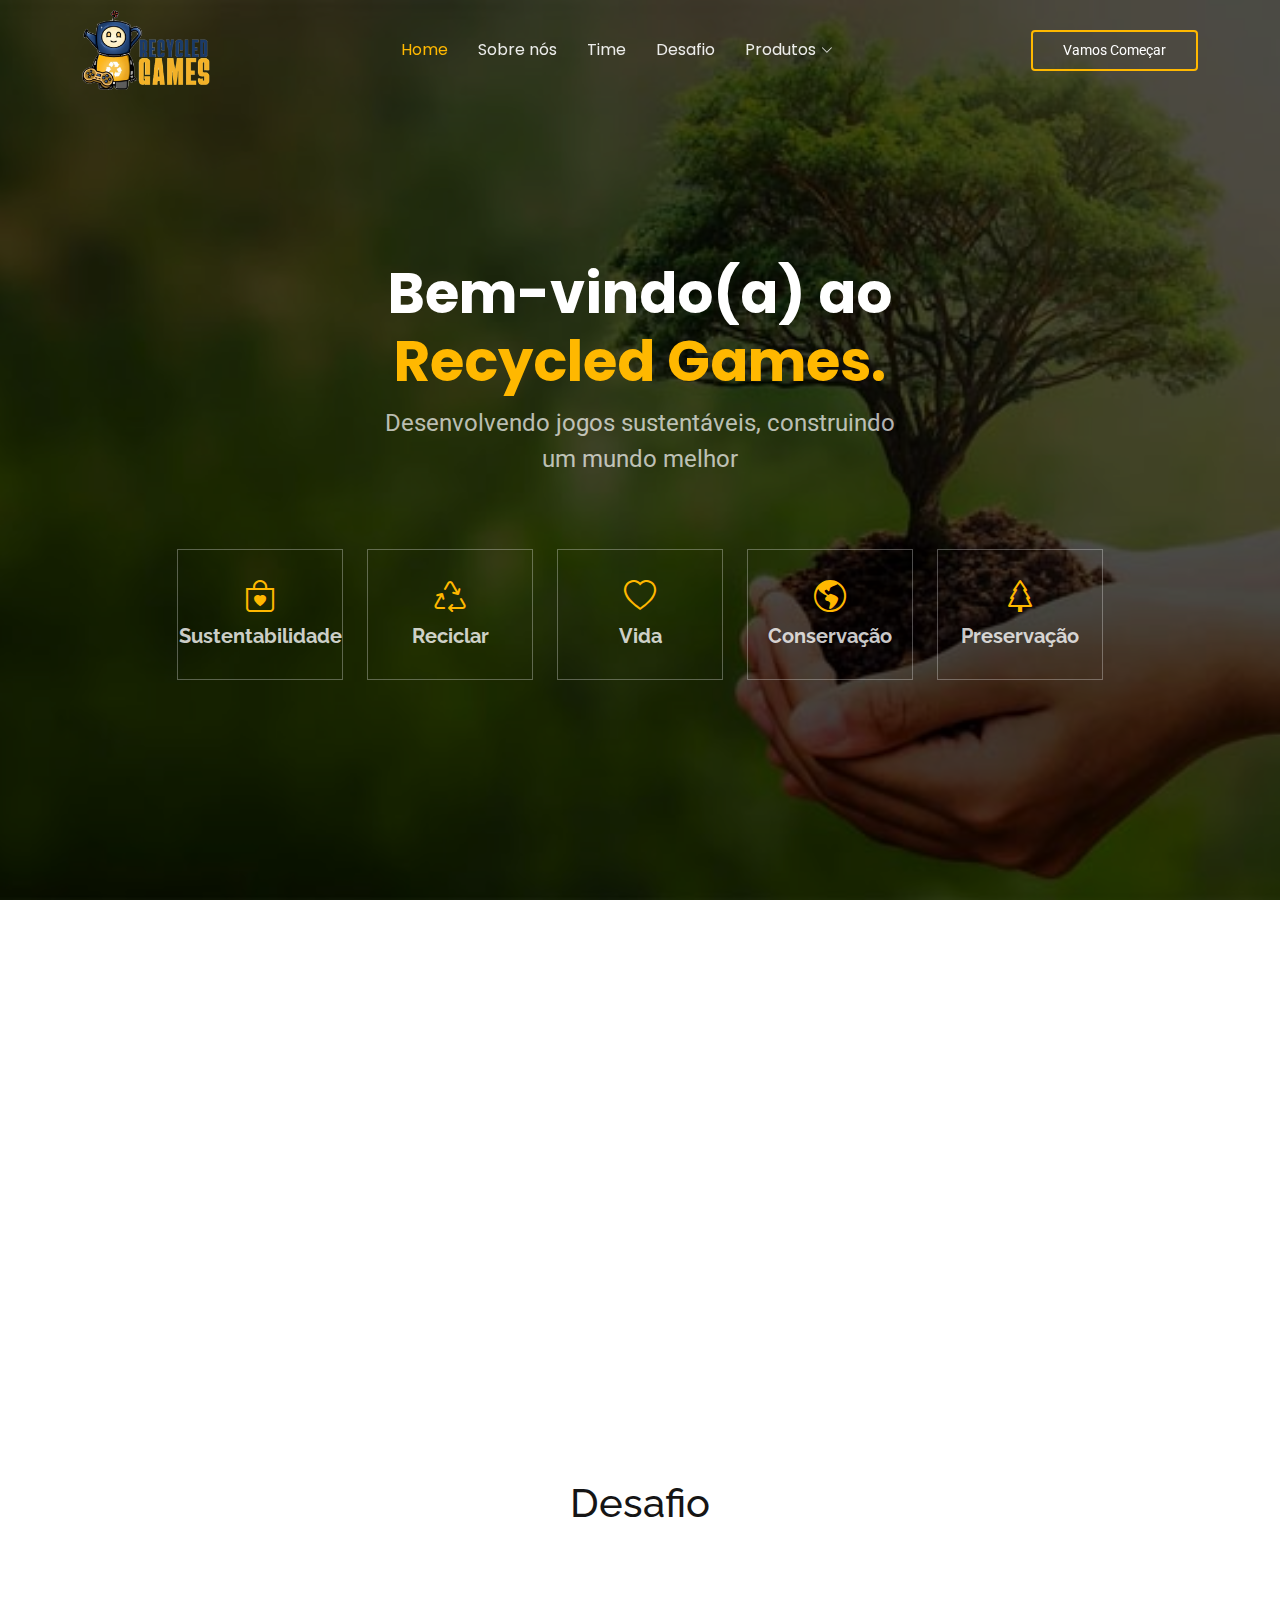
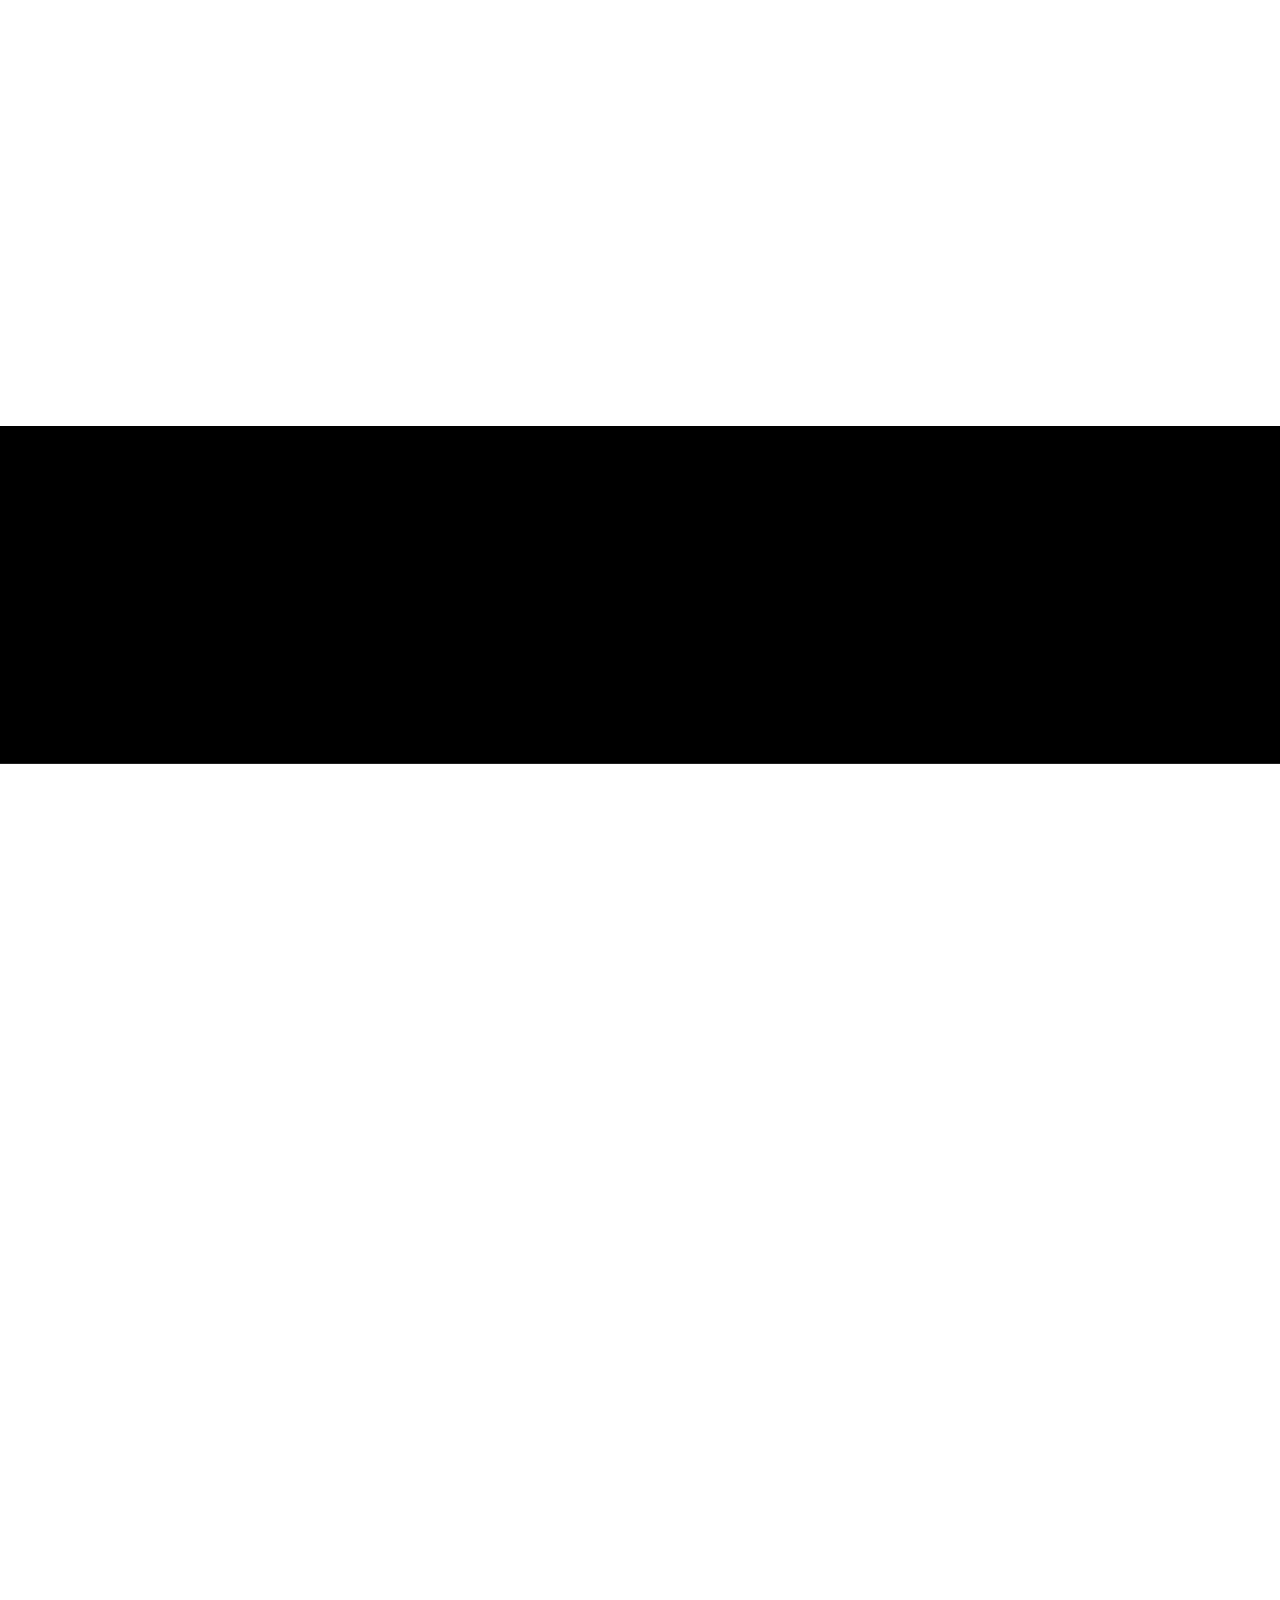
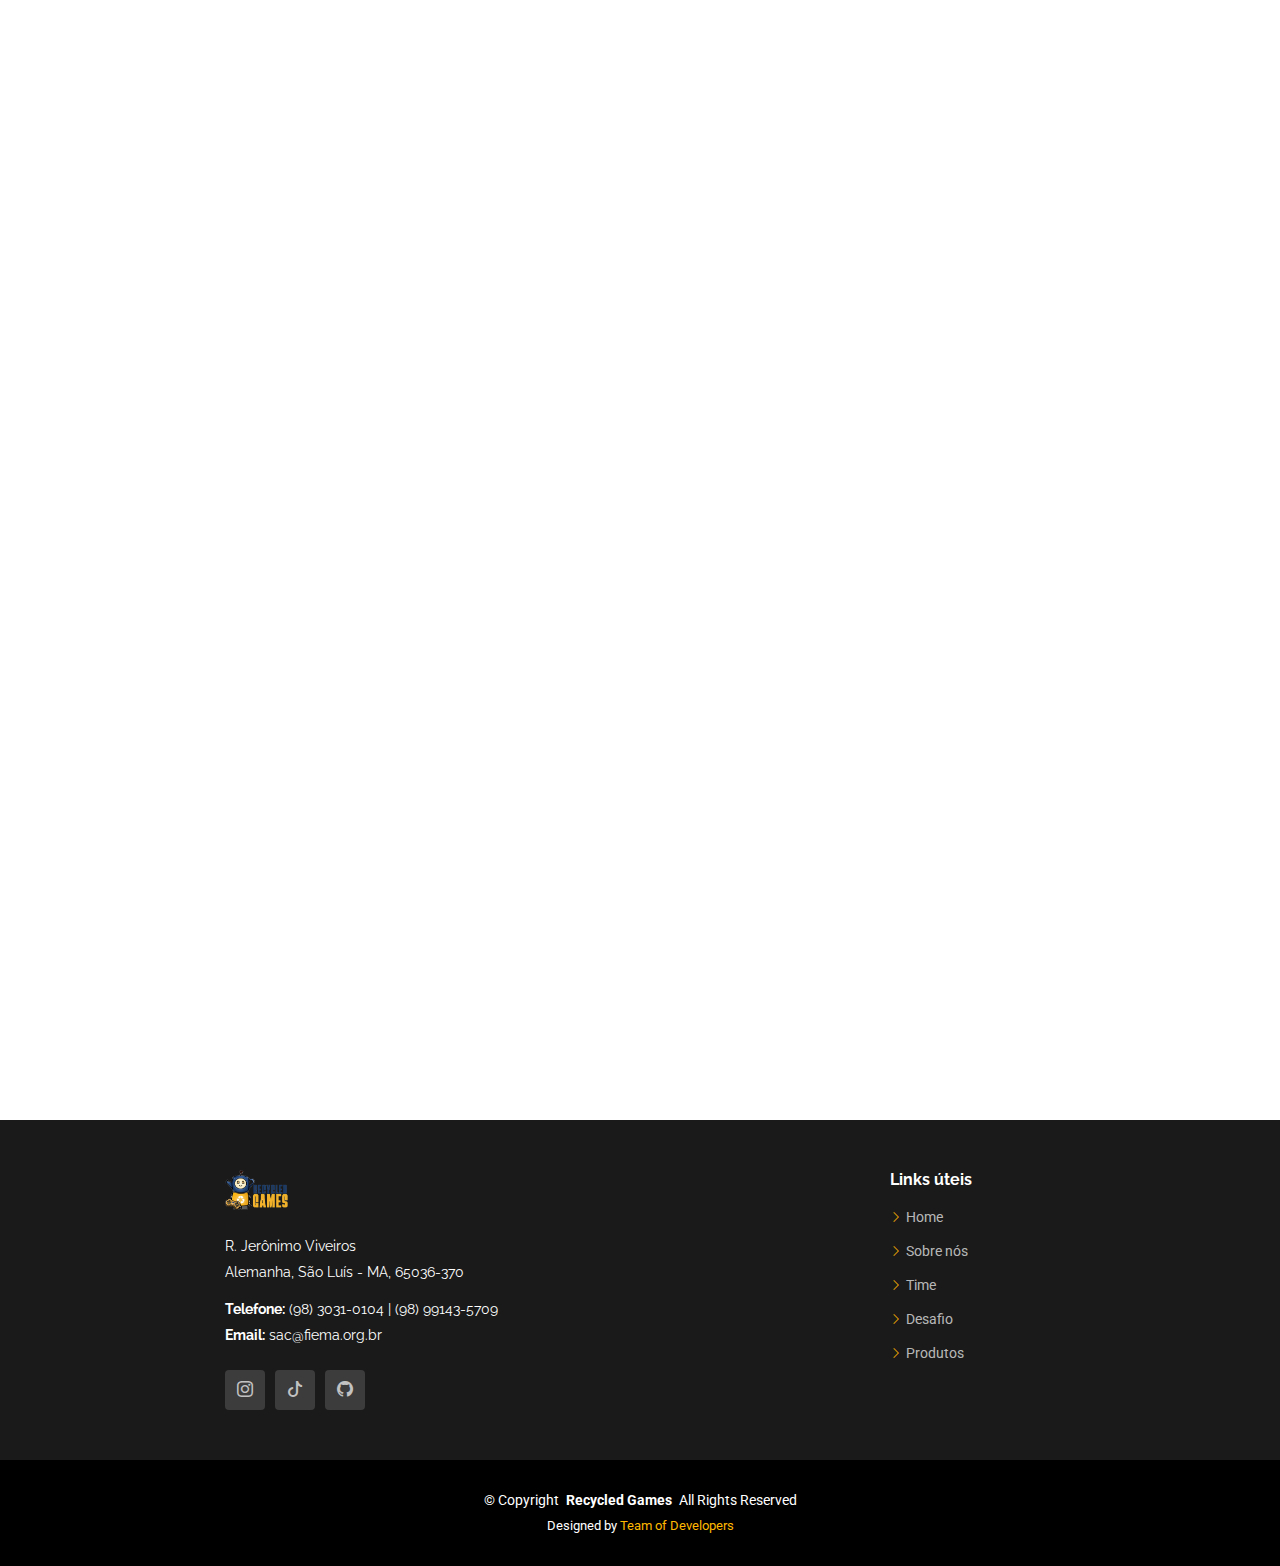
==== index.html @ 02ffb1a5 "Add files via upload" ====
<!DOCTYPE html>
<html lang="pt-br">

<head>
  <meta charset="utf-8">
  <meta content="width=device-width, initial-scale=1.0" name="viewport">
  <title>Recycled Games</title>
  <link rel="shortcut icon" href="assets/img/logocafe.png" type="image/x-icon">
  <meta content="" name="description">
  <meta content="" name="keywords">

  <!-- Fonts -->
  <link href="https://fonts.googleapis.com" rel="preconnect">
  <link href="https://fonts.gstatic.com" rel="preconnect" crossorigin>
  <link href="https://fonts.googleapis.com/css2?family=Roboto:ital,wght@0,100;0,300;0,400;0,500;0,700;0,900;1,100;1,300;1,400;1,500;1,700;1,900&family=Poppins:ital,wght@0,100;0,200;0,300;0,400;0,500;0,600;0,700;0,800;0,900;1,100;1,200;1,300;1,400;1,500;1,600;1,700;1,800;1,900&family=Raleway:ital,wght@0,100;0,200;0,300;0,400;0,500;0,600;0,700;0,800;0,900;1,100;1,200;1,300;1,400;1,500;1,600;1,700;1,800;1,900&display=swap" rel="stylesheet">

  <!-- Vendor CSS Files -->
  <link href="assets/vendor/bootstrap/css/bootstrap.min.css" rel="stylesheet">
  <link href="assets/vendor/bootstrap-icons/bootstrap-icons.css" rel="stylesheet">
  <link href="assets/vendor/aos/aos.css" rel="stylesheet">
  <link href="assets/vendor/swiper/swiper-bundle.min.css" rel="stylesheet">
  <link href="assets/vendor/glightbox/css/glightbox.min.css" rel="stylesheet">

  <!-- Main CSS File -->
  <link href="assets/css/main.css" rel="stylesheet">

  <!-- =======================================================
  * Template Name: Gp
  * Template URL: https://bootstrapmade.com/gp-free-multipurpose-html-bootstrap-template/
  * Updated: Jun 14 2024 with Bootstrap v5.3.3
  * Author: BootstrapMade.com
  * License: https://bootstrapmade.com/license/
  ======================================================== -->
</head>

<body class="index-page">

  <header id="header" class="header d-flex align-items-center fixed-top">
    <div class="container-fluid container-xl position-relative d-flex align-items-center justify-content-between">

      <a href="index.html" class="logo d-flex align-items-center me-auto me-lg-0">
        <!-- Uncomment the line below if you also wish to use an image logo -->
        <!-- <img src="assets/img/logo.png" alt=""> -->
        <img src="/assets/img//LOGO.png" alt="Logo do projeto">
      </a>

      <nav id="navmenu" class="navmenu">
        <ul>
          <li><a href="#hero" class="active">Home<br></a></li>
          <li><a href="#about">Sobre nós</a></li>
          <li><a href="#team">Time</a></li>
          <li><a href="#features">Desafio</a></li>
          <li class="dropdown"><a href="#portfolio"><span>Produtos</span> <i class="bi bi-chevron-down toggle-dropdown"></i></a>
            <ul>
              <li><a href="#portfolio">Crianças</a></li>
              <li><a href="#portfolio">Adolescentes</a></li>
              <li><a href="#portfolio">Adultos</a></li>
            </ul>
          </li>
        </ul>
        <i class="mobile-nav-toggle d-xl-none bi bi-list"></i>
      </nav>

      <a class="btn-getstarted" href="index.html#about">Vamos Começar</a>

    </div>
  </header>

  <main class="main">

    <!-- Hero Section -->
    <section id="hero" class="hero section">

      <img src="assets/img/sustentabilidade.jpg" alt="" data-aos="fade-in">

      <div class="container">

        <div class="row justify-content-center text-center" data-aos="fade-up" data-aos-delay="100">
          <div class="col-xl-6 col-lg-8">
            <h2>Bem-vindo(a) ao <span>Recycled Games.</span></h2>
            <p>Desenvolvendo jogos sustentáveis, construindo um mundo melhor</p>
          </div>
        </div>

        <div class="row gy-4 mt-5 justify-content-center" data-aos="fade-up" data-aos-delay="200">
          <div class="col-xl-2 col-md-4" data-aos="fade-up" data-aos-delay="300">
            <div class="icon-box">
              <i class="bi bi-bag-heart"></i>
              <h3><a href="">Sustentabilidade</a></h3>
            </div>
          </div>
          <div class="col-xl-2 col-md-4" data-aos="fade-up" data-aos-delay="400">
            <div class="icon-box">
              <i class="bi bi-recycle"></i>
              <h3><a href="">Reciclar</a></h3>
            </div>
          </div>
          <div class="col-xl-2 col-md-4" data-aos="fade-up" data-aos-delay="500">
            <div class="icon-box">
              <i class="bi bi-heart"></i>
              <h3><a href="">Vida</a></h3>
            </div>
          </div>
          <div class="col-xl-2 col-md-4" data-aos="fade-up" data-aos-delay="600">
            <div class="icon-box">
              <i class="bi bi-globe-americas"></i>
              <h3><a href="">Conservação</a></h3>
            </div>
          </div>
          <div class="col-xl-2 col-md-4" data-aos="fade-up" data-aos-delay="700">
            <div class="icon-box">
              <i class="bi bi-tree"></i>
              <h3><a href="">Preservação</a></h3>
            </div>
          </div>
        </div>

      </div>

    </section><!-- /Hero Section -->

    <!-- About Section -->
    <section id="about" class="about section">

      <div class="container" data-aos="fade-up" data-aos-delay="100">

        <div class="row gy-4">
          <div class="col-lg-6 order-1 order-lg-2 ">
            <img src="assets/img/turma.png" class="img-fluid borda-image" alt="">
          </div>
          <div class="col-lg-6 order-2 order-lg-1 content">
            <div class="title-text"><h3 class="title-text">Quem nós somos?</h3></div>
            <p class="p-justify">
              Somos estudantes do 3ºB, comprometidos com um projeto inovador e sustentável, o "Projeto Financeiro".
              Criamos jogos recicláveis com materiais descartados, unindo criatividade, educação ambiental e empreendedorismo.
              Cada um contribuiu para transformar esses materiais em produtos lúdicos e educativos para o seu entretenimento.
            </p>
            <div><h3 class="title-text2">Nossos Objetivos</h3></div>
            <ul>
              <li><i class="bi bi-check2-all"></i> <span>Promover sustentabilidade com jogos recicláveis.</span></li>
              <li><i class="bi bi-check2-all"></i> <span>Unir diversão e responsabilidade ambiental.</span></li>
              <li><i class="bi bi-check2-all"></i> <span>Incentivar a reciclagem e tornar o futuro sustentável.</span></li>
            </ul>
          </div>
        </div>

      </div>

    </section><!-- /About Section -->
    
    <!-- Features Section -->
    <section id="features" class="features section row">
      <div class="container desafio col-md-12">
        <div class="mb-3">
          <h1>Desafio</h1>
        </div>
        <div class="col-mb-12 desafio-container">
          <iframe src="https://scratch.mit.edu/projects/1036377547/embed" allowtransparency="true" width="485" height="408" frameborder="0" scrolling="no" allowfullscreen></iframe>
        </div>
      </div>
    </section><!-- /Features Section -->
    <!-- Call To Action Section -->
    <section id="call-to-action" class="call-to-action section">
      <img src="assets/img/Imagem de fundo.png" alt=""> 
      <div class="container">
        <div class="row justify-content-center" data-aos="zoom-in" data-aos-delay="100">
          <div class="col-xl-10">
            <div class="text-center">
              <h3 style="color: #ffb800;">Guia de Reciclagem</h3>
              <p>Este guia oferece dicas práticas para iniciar e aprimorar a reciclagem,<br> promovendo um impacto positivo no meio ambiente e nas futuras gerações.
              </p>
              <a class="cta-btn" target="_blank" href="https://cempre.org.br/guia-de-reciclagem/#:~:text=O%20Guia%20da%20Reciclagem%20do,casas%20e%20ambientes%20de%20trabalho.">Ir para o Guia</a>
            </div>
          </div>
        </div>
      </div>

    </section><!-- /Call To Action Section -->

    <!-- Portfolio Section -->
    <section id="portfolio" class="portfolio section">

      <!-- Section Title -->
      <div class="container section-title" data-aos="fade-up">
        <h2>Seção dos Produtos</h2>
        <p>Jogos Recicláveis</p>
      </div><!-- End Section Title -->

      <div class="container">

        <div class="isotope-layout" data-default-filter="*" data-layout="masonry" data-sort="original-order">

          <ul class="portfolio-filters isotope-filters" data-aos="fade-up" data-aos-delay="100">
            <li data-filter="*" class="filter-active">Geral</li>
            <li data-filter=".filter-app">Criança</li>
            <li data-filter=".filter-product">Adolescente</li>
            <li data-filter=".filter-branding">Adulto</li>
          </ul><!-- End Portfolio Filters -->

          <div class="row gy-4 isotope-container" data-aos="fade-up" data-aos-delay="200">

            <div class="col-lg-4 col-md-6 portfolio-item isotope-item filter-app">
              <img src="assets/img/masonry-portfolio/masonry-portfolio-1.jpg" class="img-fluid" alt="">
              <div class="portfolio-info">
                <h4>App 1</h4>
                <p>Lorem ipsum, dolor sit</p>
                <a href="assets/img/masonry-portfolio/masonry-portfolio-1.jpg" title="App 1" data-gallery="portfolio-gallery-app" class="glightbox preview-link"><i class="bi bi-zoom-in"></i></a>
                <a href="portfolio-details.html" title="More Details" class="details-link"><i class="bi bi-link-45deg"></i></a>
              </div>
            </div><!-- End Portfolio Item -->

            <div class="col-lg-4 col-md-6 portfolio-item isotope-item filter-product">
              <img src="assets/img/masonry-portfolio/masonry-portfolio-2.jpg" class="img-fluid" alt="">
              <div class="portfolio-info">
                <h4>Product 1</h4>
                <p>Lorem ipsum, dolor sit</p>
                <a href="assets/img/masonry-portfolio/masonry-portfolio-2.jpg" title="Product 1" data-gallery="portfolio-gallery-product" class="glightbox preview-link"><i class="bi bi-zoom-in"></i></a>
                <a href="portfolio-details.html" title="More Details" class="details-link"><i class="bi bi-link-45deg"></i></a>
              </div>
            </div><!-- End Portfolio Item -->

            <div class="col-lg-4 col-md-6 portfolio-item isotope-item filter-branding">
              <img src="assets/img/masonry-portfolio/masonry-portfolio-3.jpg" class="img-fluid" alt="">
              <div class="portfolio-info">
                <h4>Branding 1</h4>
                <p>Lorem ipsum, dolor sit</p>
                <a href="assets/img/masonry-portfolio/masonry-portfolio-3.jpg" title="Branding 1" data-gallery="portfolio-gallery-branding" class="glightbox preview-link"><i class="bi bi-zoom-in"></i></a>
                <a href="portfolio-details.html" title="More Details" class="details-link"><i class="bi bi-link-45deg"></i></a>
              </div>
            </div><!-- End Portfolio Item -->

            <div class="col-lg-4 col-md-6 portfolio-item isotope-item filter-app">
              <img src="assets/img/masonry-portfolio/masonry-portfolio-4.jpg" class="img-fluid" alt="">
              <div class="portfolio-info">
                <h4>App 2</h4>
                <p>Lorem ipsum, dolor sit</p>
                <a href="assets/img/masonry-portfolio/masonry-portfolio-4.jpg" title="App 2" data-gallery="portfolio-gallery-app" class="glightbox preview-link"><i class="bi bi-zoom-in"></i></a>
                <a href="portfolio-details.html" title="More Details" class="details-link"><i class="bi bi-link-45deg"></i></a>
              </div>
            </div><!-- End Portfolio Item -->

            <div class="col-lg-4 col-md-6 portfolio-item isotope-item filter-product">
              <img src="assets/img/masonry-portfolio/masonry-portfolio-5.jpg" class="img-fluid" alt="">
              <div class="portfolio-info">
                <h4>Product 2</h4>
                <p>Lorem ipsum, dolor sit</p>
                <a href="assets/img/masonry-portfolio/masonry-portfolio-5.jpg" title="Product 2" data-gallery="portfolio-gallery-product" class="glightbox preview-link"><i class="bi bi-zoom-in"></i></a>
                <a href="portfolio-details.html" title="More Details" class="details-link"><i class="bi bi-link-45deg"></i></a>
              </div>
            </div><!-- End Portfolio Item -->

            <div class="col-lg-4 col-md-6 portfolio-item isotope-item filter-branding">
              <img src="assets/img/masonry-portfolio/masonry-portfolio-6.jpg" class="img-fluid" alt="">
              <div class="portfolio-info">
                <h4>Branding 2</h4>
                <p>Lorem ipsum, dolor sit</p>
                <a href="assets/img/masonry-portfolio/masonry-portfolio-6.jpg" title="Branding 2" data-gallery="portfolio-gallery-branding" class="glightbox preview-link"><i class="bi bi-zoom-in"></i></a>
                <a href="portfolio-details.html" title="More Details" class="details-link"><i class="bi bi-link-45deg"></i></a>
              </div>
            </div><!-- End Portfolio Item -->

            <div class="col-lg-4 col-md-6 portfolio-item isotope-item filter-app">
              <img src="assets/img/masonry-portfolio/masonry-portfolio-7.jpg" class="img-fluid" alt="">
              <div class="portfolio-info">
                <h4>App 3</h4>
                <p>Lorem ipsum, dolor sit</p>
                <a href="assets/img/masonry-portfolio/masonry-portfolio-7.jpg" title="App 3" data-gallery="portfolio-gallery-app" class="glightbox preview-link"><i class="bi bi-zoom-in"></i></a>
                <a href="portfolio-details.html" title="More Details" class="details-link"><i class="bi bi-link-45deg"></i></a>
              </div>
            </div><!-- End Portfolio Item -->

            <div class="col-lg-4 col-md-6 portfolio-item isotope-item filter-product">
              <img src="assets/img/masonry-portfolio/masonry-portfolio-8.jpg" class="img-fluid" alt="">
              <div class="portfolio-info">
                <h4>Product 3</h4>
                <p>Lorem ipsum, dolor sit</p>
                <a href="assets/img/masonry-portfolio/masonry-portfolio-8.jpg" title="Product 3" data-gallery="portfolio-gallery-product" class="glightbox preview-link"><i class="bi bi-zoom-in"></i></a>
                <a href="portfolio-details.html" title="More Details" class="details-link"><i class="bi bi-link-45deg"></i></a>
              </div>
            </div><!-- End Portfolio Item -->

            <div class="col-lg-4 col-md-6 portfolio-item isotope-item filter-branding">
              <img src="assets/img/masonry-portfolio/masonry-portfolio-9.jpg" class="img-fluid" alt="">
              <div class="portfolio-info">
                <h4>Branding 3</h4>
                <p>Lorem ipsum, dolor sit</p>
                <a href="assets/img/masonry-portfolio/masonry-portfolio-9.jpg" title="Branding 2" data-gallery="portfolio-gallery-branding" class="glightbox preview-link"><i class="bi bi-zoom-in"></i></a>
                <a href="portfolio-details.html" title="More Details" class="details-link"><i class="bi bi-link-45deg"></i></a>
              </div>
            </div><!-- End Portfolio Item -->
          </div><!-- End Portfolio Container -->
        </div>
      </div>
    </section><!-- /Portfolio Section -->
    <!-- Team Section -->
    <section id="team" class="team section">

      <!-- Section Title -->
      <div class="container section-title" data-aos="fade-up">
        <h2>Programadores</h2>
        <p>Nosso Time</p>
      </div><!-- End Section Title -->

      <div class="container">

        <div class="row gy-4">

          <div class="col-lg-3 col-md-6 d-flex align-items-stretch" data-aos="fade-up" data-aos-delay="100">
            <div class="team-member">
              <div class="member-img">
                <img src="assets/img/team/perfil-joaquim.jpeg" class="img-fluid img-profile" width="300px" height="216px" alt="">
                <div class="social">
                  <a target="_blank" href="https://www.instagram.com/joaquim_ntt/"><i class="bi bi-instagram"></i></a>
                  <a target="_blank" href="https://api.whatsapp.com/send/?phone=98982100014&text&type=phone_number&app_absent=0"><i class="bi bi-whatsapp"></i></a>
                  <a href=""><i class="bi bi-github"></i></a>
                </div>
              </div>
              <div class="member-info">
                <h4>Joaquim Netto</h4>
                <span>Desenvolvedor do Site</span>
              </div>
            </div>
          </div><!-- End Team Member -->

          <div class="col-lg-3 col-md-6 d-flex align-items-stretch" data-aos="fade-up" data-aos-delay="200">
            <div class="team-member">
              <div class="member-img">
                <img src="assets/img/team/perfil-anthony.jpg" class="img-fluid" width="300px" height="216px" alt="">
                <div class="social">
                  <a target="_blank" href="https://www.instagram.com/anthonykkkjs/"><i class="bi bi-instagram"></i></a>
                  <a target="_blank" href="https://api.whatsapp.com/send/?phone=98999712997&text&type=phone_number&app_absent=0"><i class="bi bi-whatsapp"></i></a>
                  <a href=""><i class="bi bi-github"></i></a>
                </div>
              </div>
              <div class="member-info">
                <h4>Anthony Bruno</h4>
                <span>Desenvolvedor do Site</span>
              </div>
            </div>
          </div><!-- End Team Member -->

          <div class="col-lg-3 col-md-6 d-flex align-items-stretch" data-aos="fade-up" data-aos-delay="300">
            <div class="team-member">
              <div class="member-img">
                <img src="assets/img/team/perfil-pablo.jpg" class="img-fluid" width="300px" height="216px" alt="">
                <div class="social">
                  <a target="_blank" href="https://www.instagram.com/pablo.ricardo7/"><i class="bi bi-instagram"></i></a>
                  <a target="_blank" href="https://api.whatsapp.com/send/?phone=98970238491&text&type=phone_number&app_absent=0"><i class="bi bi-whatsapp"></i></a>
                  <a href=""><i class="bi bi-github"></i></a>
                </div>
              </div>
              <div class="member-info">
                <h4>Pablo Ricardo</h4>
                <span>Chefe do Projeto</span>
              </div>
            </div>
          </div><!-- End Team Member -->

          <div class="col-lg-3 col-md-6 d-flex align-items-stretch" data-aos="fade-up" data-aos-delay="400">
            <div class="team-member">
              <div class="member-img">
                <img src="assets/img/team/perfil-miguel.jpeg" class="img-fluid" width="300px" height="216px" alt="">
                <div class="social">
                  <a target="_blank" href="https://www.instagram.com/miguel.victor.s/"><i class="bi bi-instagram"></i></a>
                  <a target="_blank" href="https://api.whatsapp.com/send/?phone=98984954325&text&type=phone_number&app_absent=0"><i class="bi bi-whatsapp"></i></a>
                  <a href=""><i class="bi bi-github"></i></a>
                </div>
              </div>
              <div class="member-info">
                <h4>Miguel Victor</h4>
                <span>Auxiliar Técnico</span>
              </div>
            </div>
          </div><!-- End Team Member -->

        </div>

      </div>

    </section><!-- /Team Section -->
  </main>

  <footer id="footer" class="footer">

    <div class="footer-top">
      <div class="container">
        <div class="row gy-4 justify-content-around">
          <div class="col-lg-4 col-md-6 footer-about">
            <a href="index.html" class="logo d-flex align-items-center">
              <img src="/assets/img/LOGO.png" alt="Logo do projeto">
            </a>
            <div class="footer-contact pt-3">
              <p>R. Jerônimo Viveiros</p>
              <p>Alemanha, São Luís - MA, 65036-370</p>
              <p class="mt-3"><strong>Telefone:</strong> <span>(98) 3031-0104 | (98) 99143-5709</span></p>
              <p><strong>Email:</strong> <span>sac@fiema.org.br</span></p>
            </div>
            <div class="social-links d-flex mt-4">
              <a href="https://www.instagram.com/sesi.3b/?utm_source=ig_web_button_share_sheet&igsh=ZDNlZDc0MzIxNw%3D%3D" target="_blank"><i class="bi bi-instagram"></i></a>
              <a href="https://www.tiktok.com/@terceirao3bsesi?is_from_webapp=1&sender_device=pc" target="_blank"><i class="bi bi-tiktok"></i></a>
              <a href="" target="_blank"><i class="bi bi-github"></i></a>
            </div>
          </div>

          <div class="col-lg-2 col-md-3 footer-links">
            <h4>Links úteis</h4>
            <ul>
              <li><i class="bi bi-chevron-right"></i> <a href="#hero"> Home</a></li>
              <li><i class="bi bi-chevron-right"></i> <a href="#about"> Sobre nós</a></li>
              <li><i class="bi bi-chevron-right"></i> <a href="#team"> Time</a></li>
              <li><i class="bi bi-chevron-right"></i> <a href="#features"> Desafio</a></li>
              <li><i class="bi bi-chevron-right"></i> <a href="#portfolio"> Produtos</a></li>
            </ul>
          </div>
        </div>
      </div>
    </div>

    <div class="copyright">
      <div class="container text-center">
        <p>© <span>Copyright</span> <strong class="px-1 sitename">Recycled Games</strong> <span>All Rights Reserved</span></p>
        <div class="credits">
          Designed by <spam style="color: #ffb800">Team of Developers</spam></a>
        </div>
      </div>
    </div>

  </footer>

  <!-- Scroll Top -->
  <a href="#" id="scroll-top" class="scroll-top d-flex align-items-center justify-content-center"><i class="bi bi-arrow-up-short"></i></a>

  <!-- Preloader -->
  <div id="preloader"></div>

  <!-- Vendor JS Files -->
  <script src="assets/vendor/bootstrap/js/bootstrap.bundle.min.js"></script>
  <script src="assets/vendor/php-email-form/validate.js"></script>
  <script src="assets/vendor/aos/aos.js"></script>
  <script src="assets/vendor/swiper/swiper-bundle.min.js"></script>
  <script src="assets/vendor/glightbox/js/glightbox.min.js"></script>
  <script src="assets/vendor/imagesloaded/imagesloaded.pkgd.min.js"></script>
  <script src="assets/vendor/isotope-layout/isotope.pkgd.min.js"></script>
  <script src="assets/vendor/purecounter/purecounter_vanilla.js"></script>

  <!-- Main JS File -->
  <script src="assets/js/main.js"></script>

</body>

</html>
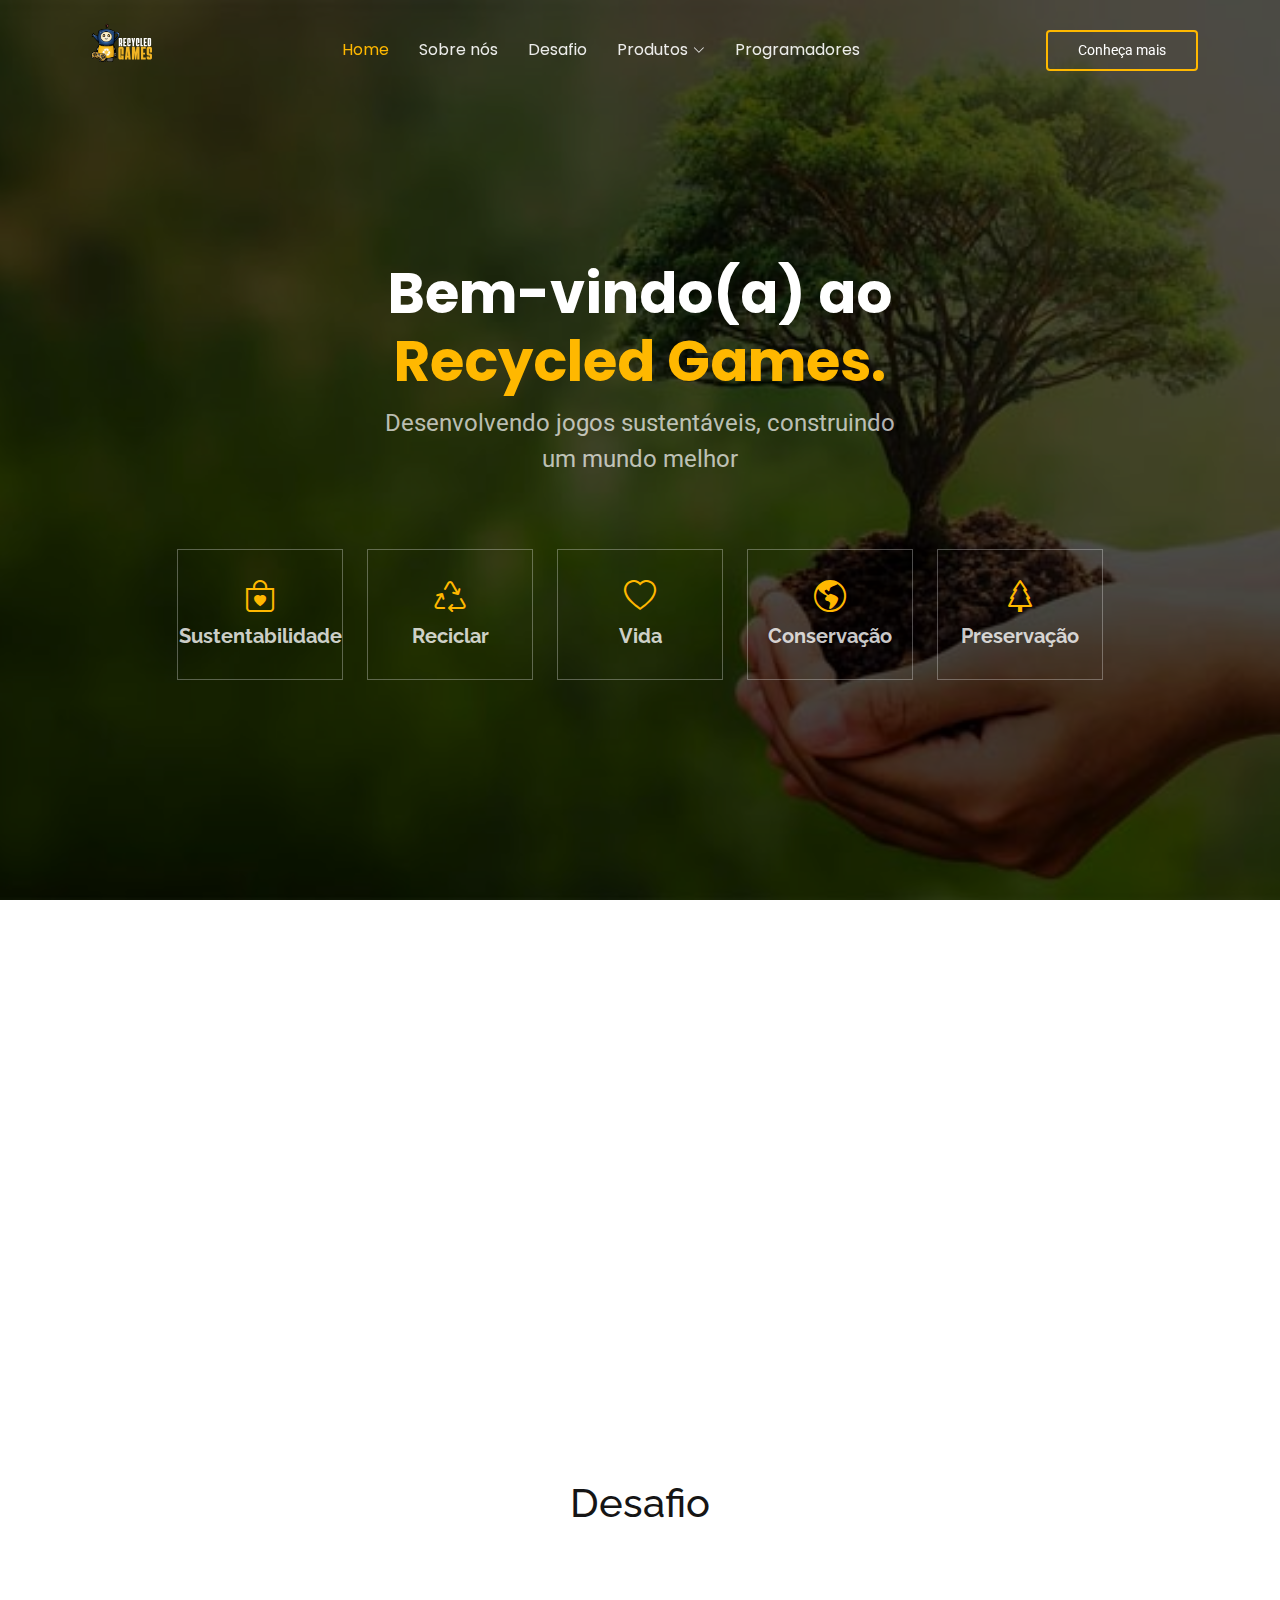
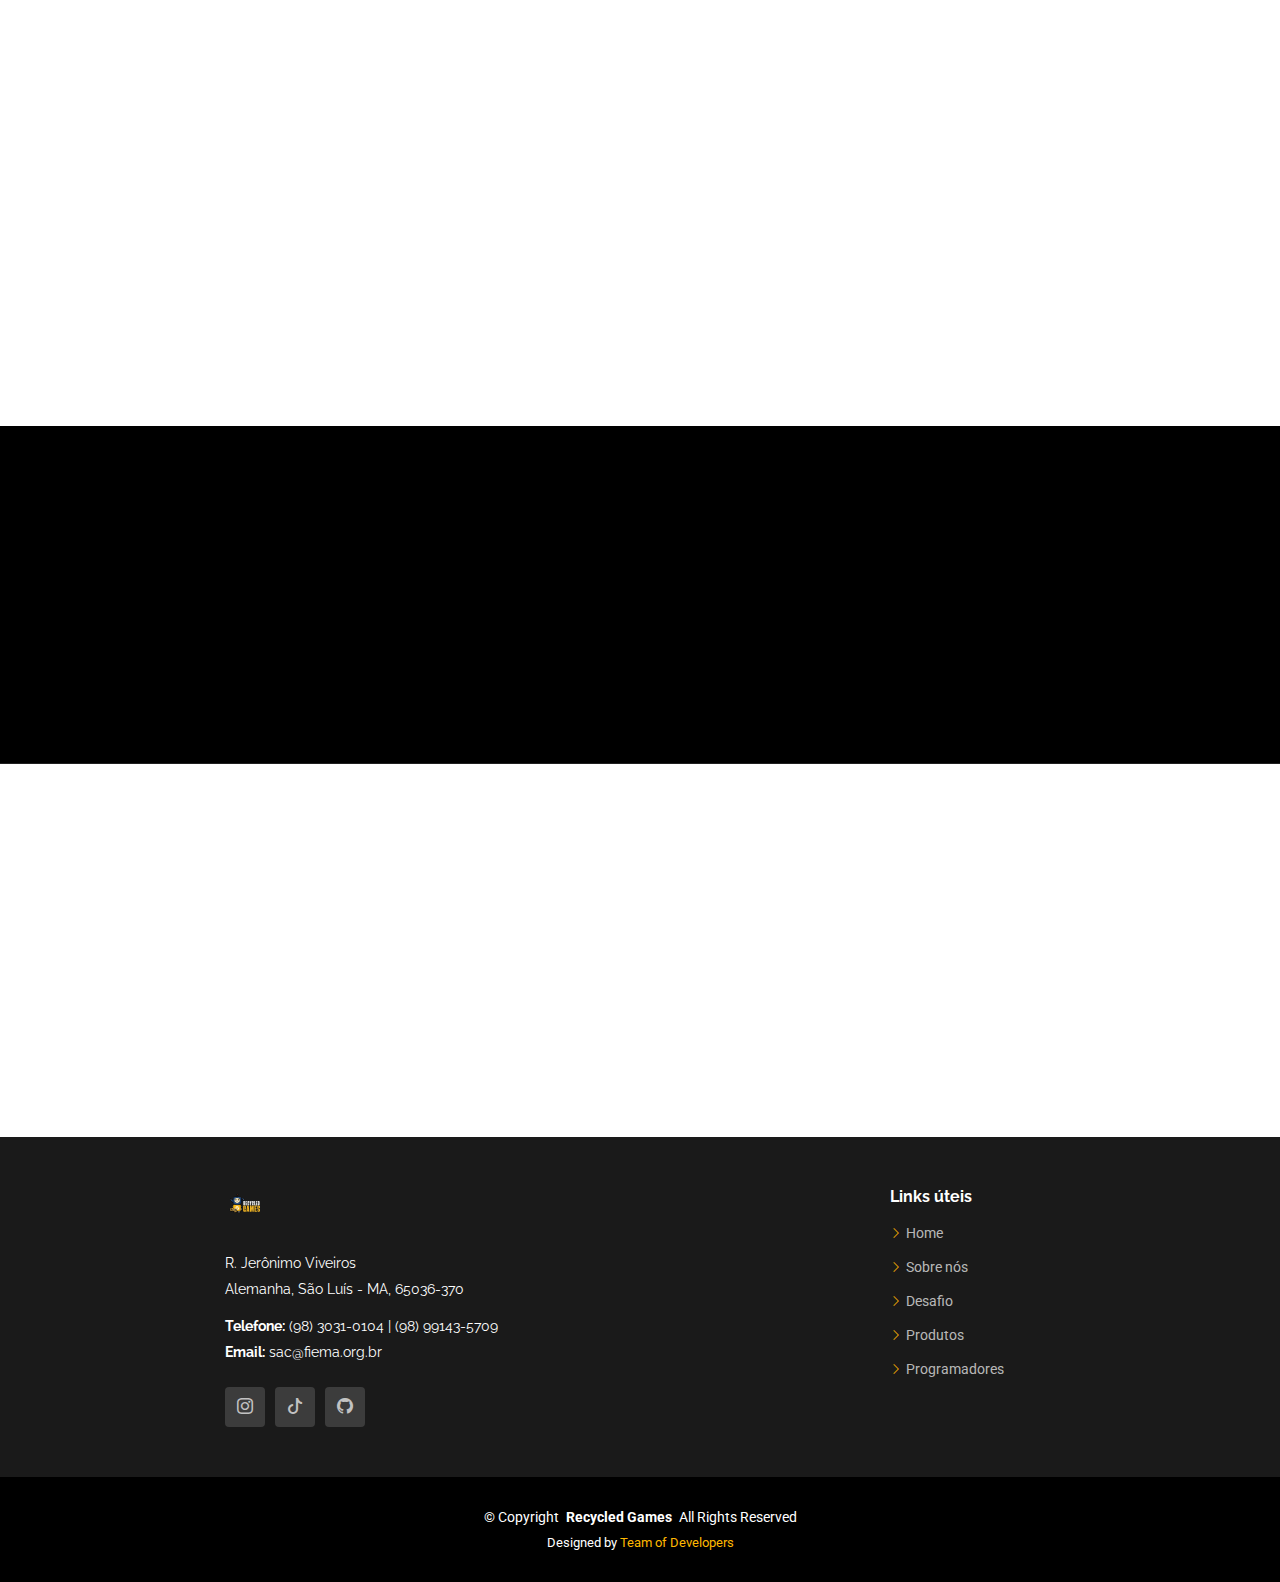
==== commit 077b8e71: "Add files via upload" ====
--- a/index.html
+++ b/index.html
@@ -1,6 +1,5 @@
 <!DOCTYPE html>
 <html lang="pt-br">
-
 <head>
   <meta charset="utf-8">
   <meta content="width=device-width, initial-scale=1.0" name="viewport">
@@ -8,47 +7,32 @@
   <link rel="shortcut icon" href="assets/img/logocafe.png" type="image/x-icon">
   <meta content="" name="description">
   <meta content="" name="keywords">
-
   <!-- Fonts -->
   <link href="https://fonts.googleapis.com" rel="preconnect">
   <link href="https://fonts.gstatic.com" rel="preconnect" crossorigin>
   <link href="https://fonts.googleapis.com/css2?family=Roboto:ital,wght@0,100;0,300;0,400;0,500;0,700;0,900;1,100;1,300;1,400;1,500;1,700;1,900&family=Poppins:ital,wght@0,100;0,200;0,300;0,400;0,500;0,600;0,700;0,800;0,900;1,100;1,200;1,300;1,400;1,500;1,600;1,700;1,800;1,900&family=Raleway:ital,wght@0,100;0,200;0,300;0,400;0,500;0,600;0,700;0,800;0,900;1,100;1,200;1,300;1,400;1,500;1,600;1,700;1,800;1,900&display=swap" rel="stylesheet">
-
   <!-- Vendor CSS Files -->
   <link href="assets/vendor/bootstrap/css/bootstrap.min.css" rel="stylesheet">
   <link href="assets/vendor/bootstrap-icons/bootstrap-icons.css" rel="stylesheet">
   <link href="assets/vendor/aos/aos.css" rel="stylesheet">
   <link href="assets/vendor/swiper/swiper-bundle.min.css" rel="stylesheet">
   <link href="assets/vendor/glightbox/css/glightbox.min.css" rel="stylesheet">
-
   <!-- Main CSS File -->
   <link href="assets/css/main.css" rel="stylesheet">
-
-  <!-- =======================================================
-  * Template Name: Gp
-  * Template URL: https://bootstrapmade.com/gp-free-multipurpose-html-bootstrap-template/
-  * Updated: Jun 14 2024 with Bootstrap v5.3.3
-  * Author: BootstrapMade.com
-  * License: https://bootstrapmade.com/license/
-  ======================================================== -->
 </head>
 
 <body class="index-page">
-
   <header id="header" class="header d-flex align-items-center fixed-top">
     <div class="container-fluid container-xl position-relative d-flex align-items-center justify-content-between">
-
       <a href="index.html" class="logo d-flex align-items-center me-auto me-lg-0">
         <!-- Uncomment the line below if you also wish to use an image logo -->
         <!-- <img src="assets/img/logo.png" alt=""> -->
-        <img src="/assets/img//LOGO.png" alt="Logo do projeto">
+        <img src="/assets/img/rec.svg" class="logo-project" alt="Logo do projeto">
       </a>
-
       <nav id="navmenu" class="navmenu">
         <ul>
           <li><a href="#hero" class="active">Home<br></a></li>
           <li><a href="#about">Sobre nós</a></li>
-          <li><a href="#team">Time</a></li>
           <li><a href="#features">Desafio</a></li>
           <li class="dropdown"><a href="#portfolio"><span>Produtos</span> <i class="bi bi-chevron-down toggle-dropdown"></i></a>
             <ul>
@@ -57,31 +41,24 @@
               <li><a href="#portfolio">Adultos</a></li>
             </ul>
           </li>
+          <li><a href="/profiles.html">Programadores</a></li>
         </ul>
         <i class="mobile-nav-toggle d-xl-none bi bi-list"></i>
       </nav>
-
-      <a class="btn-getstarted" href="index.html#about">Vamos Começar</a>
-
+      <a class="btn-getstarted" href="index.html#portfolio">Conheça mais</a>
     </div>
   </header>
-
   <main class="main">
-
     <!-- Hero Section -->
     <section id="hero" class="hero section">
-
       <img src="assets/img/sustentabilidade.jpg" alt="" data-aos="fade-in">
-
-      <div class="container">
-
+      <div class="container">
         <div class="row justify-content-center text-center" data-aos="fade-up" data-aos-delay="100">
           <div class="col-xl-6 col-lg-8">
             <h2>Bem-vindo(a) ao <span>Recycled Games.</span></h2>
             <p>Desenvolvendo jogos sustentáveis, construindo um mundo melhor</p>
           </div>
         </div>
-
         <div class="row gy-4 mt-5 justify-content-center" data-aos="fade-up" data-aos-delay="200">
           <div class="col-xl-2 col-md-4" data-aos="fade-up" data-aos-delay="300">
             <div class="icon-box">
@@ -114,16 +91,11 @@
             </div>
           </div>
         </div>
-
-      </div>
-
+      </div>
     </section><!-- /Hero Section -->
-
     <!-- About Section -->
     <section id="about" class="about section">
-
       <div class="container" data-aos="fade-up" data-aos-delay="100">
-
         <div class="row gy-4">
           <div class="col-lg-6 order-1 order-lg-2 ">
             <img src="assets/img/turma.png" class="img-fluid borda-image" alt="">
@@ -143,11 +115,8 @@
             </ul>
           </div>
         </div>
-
-      </div>
-
+      </div>
     </section><!-- /About Section -->
-    
     <!-- Features Section -->
     <section id="features" class="features section row">
       <div class="container desafio col-md-12">
@@ -174,220 +143,83 @@
           </div>
         </div>
       </div>
-
     </section><!-- /Call To Action Section -->
-
     <!-- Portfolio Section -->
     <section id="portfolio" class="portfolio section">
-
       <!-- Section Title -->
       <div class="container section-title" data-aos="fade-up">
         <h2>Seção dos Produtos</h2>
-        <p>Jogos Recicláveis</p>
+        <div class="d-flex">
+          <p>Jogos Recicláveis</p>
+          <img src="assets/img/logocafe.png" class="img-fluid ms-1" width="60px" height="20px">
+      </div>
       </div><!-- End Section Title -->
-
-      <div class="container">
-
+      <div class="container">
         <div class="isotope-layout" data-default-filter="*" data-layout="masonry" data-sort="original-order">
-
           <ul class="portfolio-filters isotope-filters" data-aos="fade-up" data-aos-delay="100">
             <li data-filter="*" class="filter-active">Geral</li>
             <li data-filter=".filter-app">Criança</li>
             <li data-filter=".filter-product">Adolescente</li>
             <li data-filter=".filter-branding">Adulto</li>
           </ul><!-- End Portfolio Filters -->
-
           <div class="row gy-4 isotope-container" data-aos="fade-up" data-aos-delay="200">
-
             <div class="col-lg-4 col-md-6 portfolio-item isotope-item filter-app">
-              <img src="assets/img/masonry-portfolio/masonry-portfolio-1.jpg" class="img-fluid" alt="">
-              <div class="portfolio-info">
-                <h4>App 1</h4>
-                <p>Lorem ipsum, dolor sit</p>
+              <img src="assets/img/masonry-portfolio/crianca.jpg" class="img-fluid" alt="">
+              <div class="portfolio-info">
+                <h4>Criança</h4>
+                <p>Labirito</p>
                 <a href="assets/img/masonry-portfolio/masonry-portfolio-1.jpg" title="App 1" data-gallery="portfolio-gallery-app" class="glightbox preview-link"><i class="bi bi-zoom-in"></i></a>
-                <a href="portfolio-details.html" title="More Details" class="details-link"><i class="bi bi-link-45deg"></i></a>
-              </div>
-            </div><!-- End Portfolio Item -->
-
+              </div>
+            </div><!-- End Portfolio Item -->
             <div class="col-lg-4 col-md-6 portfolio-item isotope-item filter-product">
-              <img src="assets/img/masonry-portfolio/masonry-portfolio-2.jpg" class="img-fluid" alt="">
-              <div class="portfolio-info">
-                <h4>Product 1</h4>
-                <p>Lorem ipsum, dolor sit</p>
+              <img src="assets/img/masonry-portfolio/Food-friend.jpg" class="img-fluid" alt="">
+              <div class="portfolio-info">
+                <h4>Adolescente</h4>
+                <p>IFood Friend</p>
                 <a href="assets/img/masonry-portfolio/masonry-portfolio-2.jpg" title="Product 1" data-gallery="portfolio-gallery-product" class="glightbox preview-link"><i class="bi bi-zoom-in"></i></a>
-                <a href="portfolio-details.html" title="More Details" class="details-link"><i class="bi bi-link-45deg"></i></a>
-              </div>
-            </div><!-- End Portfolio Item -->
-
+              </div>
+            </div><!-- End Portfolio Item -->
+            <div class="col-lg-4 col-md-6 portfolio-item isotope-item filter-product">
+              <img src="assets/img/masonry-portfolio/ping-pong.jpg" class="img-fluid" alt="">
+              <div class="portfolio-info">
+                <h4>Adolescente</h4>
+                <p>Ping Pong</p>
+                <a href="assets/img/masonry-portfolio/masonry-portfolio-3.jpg" title="Branding 1" data-gallery="portfolio-gallery-branding" class="glightbox preview-link"><i class="bi bi-zoom-in"></i></a>
+              </div>
+            </div><!-- End Portfolio Item -->
+            <div class="col-lg-4 col-md-6 portfolio-item isotope-item filter-product">
+              <img src="assets/img/masonry-portfolio/pebolin.jpg" class="img-fluid" alt="">
+              <div class="portfolio-info">
+                <h4>Adolescente</h4>
+                <p>Pebolin</p>
+                <a href="assets/img/masonry-portfolio/masonry-portfolio-4.jpg" title="App 2" data-gallery="portfolio-gallery-app" class="glightbox preview-link"><i class="bi bi-zoom-in"></i></a>
+              </div>
+            </div><!-- End Portfolio Item -->
             <div class="col-lg-4 col-md-6 portfolio-item isotope-item filter-branding">
-              <img src="assets/img/masonry-portfolio/masonry-portfolio-3.jpg" class="img-fluid" alt="">
-              <div class="portfolio-info">
-                <h4>Branding 1</h4>
-                <p>Lorem ipsum, dolor sit</p>
-                <a href="assets/img/masonry-portfolio/masonry-portfolio-3.jpg" title="Branding 1" data-gallery="portfolio-gallery-branding" class="glightbox preview-link"><i class="bi bi-zoom-in"></i></a>
-                <a href="portfolio-details.html" title="More Details" class="details-link"><i class="bi bi-link-45deg"></i></a>
-              </div>
-            </div><!-- End Portfolio Item -->
-
+              <img src="assets/img/masonry-portfolio/quebracabeça.jpg" class="img-fluid" alt="">
+              <div class="portfolio-info">
+                <h4>Adulto</h4>
+                <p>Quebra-Cabeça</p>
+                <a href="assets/img/masonry-portfolio/masonry-portfolio-5.jpg" title="Product 2" data-gallery="portfolio-gallery-product" class="glightbox preview-link"><i class="bi bi-zoom-in"></i></a>
+              </div>
+            </div><!-- End Portfolio Item -->
             <div class="col-lg-4 col-md-6 portfolio-item isotope-item filter-app">
-              <img src="assets/img/masonry-portfolio/masonry-portfolio-4.jpg" class="img-fluid" alt="">
-              <div class="portfolio-info">
-                <h4>App 2</h4>
-                <p>Lorem ipsum, dolor sit</p>
-                <a href="assets/img/masonry-portfolio/masonry-portfolio-4.jpg" title="App 2" data-gallery="portfolio-gallery-app" class="glightbox preview-link"><i class="bi bi-zoom-in"></i></a>
-                <a href="portfolio-details.html" title="More Details" class="details-link"><i class="bi bi-link-45deg"></i></a>
-              </div>
-            </div><!-- End Portfolio Item -->
-
-            <div class="col-lg-4 col-md-6 portfolio-item isotope-item filter-product">
-              <img src="assets/img/masonry-portfolio/masonry-portfolio-5.jpg" class="img-fluid" alt="">
-              <div class="portfolio-info">
-                <h4>Product 2</h4>
-                <p>Lorem ipsum, dolor sit</p>
-                <a href="assets/img/masonry-portfolio/masonry-portfolio-5.jpg" title="Product 2" data-gallery="portfolio-gallery-product" class="glightbox preview-link"><i class="bi bi-zoom-in"></i></a>
-                <a href="portfolio-details.html" title="More Details" class="details-link"><i class="bi bi-link-45deg"></i></a>
-              </div>
-            </div><!-- End Portfolio Item -->
-
-            <div class="col-lg-4 col-md-6 portfolio-item isotope-item filter-branding">
-              <img src="assets/img/masonry-portfolio/masonry-portfolio-6.jpg" class="img-fluid" alt="">
-              <div class="portfolio-info">
-                <h4>Branding 2</h4>
-                <p>Lorem ipsum, dolor sit</p>
+              <img src="assets/img/masonry-portfolio/arvore.jpg" class="img-fluid" alt="">
+              <div class="portfolio-info">
+                <h4>Criança</h4>
+                <p>Árvore</p>
                 <a href="assets/img/masonry-portfolio/masonry-portfolio-6.jpg" title="Branding 2" data-gallery="portfolio-gallery-branding" class="glightbox preview-link"><i class="bi bi-zoom-in"></i></a>
-                <a href="portfolio-details.html" title="More Details" class="details-link"><i class="bi bi-link-45deg"></i></a>
-              </div>
-            </div><!-- End Portfolio Item -->
-
-            <div class="col-lg-4 col-md-6 portfolio-item isotope-item filter-app">
-              <img src="assets/img/masonry-portfolio/masonry-portfolio-7.jpg" class="img-fluid" alt="">
-              <div class="portfolio-info">
-                <h4>App 3</h4>
-                <p>Lorem ipsum, dolor sit</p>
-                <a href="assets/img/masonry-portfolio/masonry-portfolio-7.jpg" title="App 3" data-gallery="portfolio-gallery-app" class="glightbox preview-link"><i class="bi bi-zoom-in"></i></a>
-                <a href="portfolio-details.html" title="More Details" class="details-link"><i class="bi bi-link-45deg"></i></a>
-              </div>
-            </div><!-- End Portfolio Item -->
-
-            <div class="col-lg-4 col-md-6 portfolio-item isotope-item filter-product">
-              <img src="assets/img/masonry-portfolio/masonry-portfolio-8.jpg" class="img-fluid" alt="">
-              <div class="portfolio-info">
-                <h4>Product 3</h4>
-                <p>Lorem ipsum, dolor sit</p>
-                <a href="assets/img/masonry-portfolio/masonry-portfolio-8.jpg" title="Product 3" data-gallery="portfolio-gallery-product" class="glightbox preview-link"><i class="bi bi-zoom-in"></i></a>
-                <a href="portfolio-details.html" title="More Details" class="details-link"><i class="bi bi-link-45deg"></i></a>
-              </div>
-            </div><!-- End Portfolio Item -->
-
-            <div class="col-lg-4 col-md-6 portfolio-item isotope-item filter-branding">
-              <img src="assets/img/masonry-portfolio/masonry-portfolio-9.jpg" class="img-fluid" alt="">
-              <div class="portfolio-info">
-                <h4>Branding 3</h4>
-                <p>Lorem ipsum, dolor sit</p>
-                <a href="assets/img/masonry-portfolio/masonry-portfolio-9.jpg" title="Branding 2" data-gallery="portfolio-gallery-branding" class="glightbox preview-link"><i class="bi bi-zoom-in"></i></a>
-                <a href="portfolio-details.html" title="More Details" class="details-link"><i class="bi bi-link-45deg"></i></a>
-              </div>
-            </div><!-- End Portfolio Item -->
-          </div><!-- End Portfolio Container -->
-        </div>
-      </div>
+              </div>
+            </div><!-- End Portfolio Item -->
     </section><!-- /Portfolio Section -->
-    <!-- Team Section -->
-    <section id="team" class="team section">
-
-      <!-- Section Title -->
-      <div class="container section-title" data-aos="fade-up">
-        <h2>Programadores</h2>
-        <p>Nosso Time</p>
-      </div><!-- End Section Title -->
-
-      <div class="container">
-
-        <div class="row gy-4">
-
-          <div class="col-lg-3 col-md-6 d-flex align-items-stretch" data-aos="fade-up" data-aos-delay="100">
-            <div class="team-member">
-              <div class="member-img">
-                <img src="assets/img/team/perfil-joaquim.jpeg" class="img-fluid img-profile" width="300px" height="216px" alt="">
-                <div class="social">
-                  <a target="_blank" href="https://www.instagram.com/joaquim_ntt/"><i class="bi bi-instagram"></i></a>
-                  <a target="_blank" href="https://api.whatsapp.com/send/?phone=98982100014&text&type=phone_number&app_absent=0"><i class="bi bi-whatsapp"></i></a>
-                  <a href=""><i class="bi bi-github"></i></a>
-                </div>
-              </div>
-              <div class="member-info">
-                <h4>Joaquim Netto</h4>
-                <span>Desenvolvedor do Site</span>
-              </div>
-            </div>
-          </div><!-- End Team Member -->
-
-          <div class="col-lg-3 col-md-6 d-flex align-items-stretch" data-aos="fade-up" data-aos-delay="200">
-            <div class="team-member">
-              <div class="member-img">
-                <img src="assets/img/team/perfil-anthony.jpg" class="img-fluid" width="300px" height="216px" alt="">
-                <div class="social">
-                  <a target="_blank" href="https://www.instagram.com/anthonykkkjs/"><i class="bi bi-instagram"></i></a>
-                  <a target="_blank" href="https://api.whatsapp.com/send/?phone=98999712997&text&type=phone_number&app_absent=0"><i class="bi bi-whatsapp"></i></a>
-                  <a href=""><i class="bi bi-github"></i></a>
-                </div>
-              </div>
-              <div class="member-info">
-                <h4>Anthony Bruno</h4>
-                <span>Desenvolvedor do Site</span>
-              </div>
-            </div>
-          </div><!-- End Team Member -->
-
-          <div class="col-lg-3 col-md-6 d-flex align-items-stretch" data-aos="fade-up" data-aos-delay="300">
-            <div class="team-member">
-              <div class="member-img">
-                <img src="assets/img/team/perfil-pablo.jpg" class="img-fluid" width="300px" height="216px" alt="">
-                <div class="social">
-                  <a target="_blank" href="https://www.instagram.com/pablo.ricardo7/"><i class="bi bi-instagram"></i></a>
-                  <a target="_blank" href="https://api.whatsapp.com/send/?phone=98970238491&text&type=phone_number&app_absent=0"><i class="bi bi-whatsapp"></i></a>
-                  <a href=""><i class="bi bi-github"></i></a>
-                </div>
-              </div>
-              <div class="member-info">
-                <h4>Pablo Ricardo</h4>
-                <span>Chefe do Projeto</span>
-              </div>
-            </div>
-          </div><!-- End Team Member -->
-
-          <div class="col-lg-3 col-md-6 d-flex align-items-stretch" data-aos="fade-up" data-aos-delay="400">
-            <div class="team-member">
-              <div class="member-img">
-                <img src="assets/img/team/perfil-miguel.jpeg" class="img-fluid" width="300px" height="216px" alt="">
-                <div class="social">
-                  <a target="_blank" href="https://www.instagram.com/miguel.victor.s/"><i class="bi bi-instagram"></i></a>
-                  <a target="_blank" href="https://api.whatsapp.com/send/?phone=98984954325&text&type=phone_number&app_absent=0"><i class="bi bi-whatsapp"></i></a>
-                  <a href=""><i class="bi bi-github"></i></a>
-                </div>
-              </div>
-              <div class="member-info">
-                <h4>Miguel Victor</h4>
-                <span>Auxiliar Técnico</span>
-              </div>
-            </div>
-          </div><!-- End Team Member -->
-
-        </div>
-
-      </div>
-
-    </section><!-- /Team Section -->
   </main>
-
   <footer id="footer" class="footer">
-
     <div class="footer-top">
       <div class="container">
         <div class="row gy-4 justify-content-around">
           <div class="col-lg-4 col-md-6 footer-about">
             <a href="index.html" class="logo d-flex align-items-center">
-              <img src="/assets/img/LOGO.png" alt="Logo do projeto">
+              <img src="/assets/img/rec.svg" alt="Logo do projeto">
             </a>
             <div class="footer-contact pt-3">
               <p>R. Jerônimo Viveiros</p>
@@ -401,38 +233,32 @@
               <a href="" target="_blank"><i class="bi bi-github"></i></a>
             </div>
           </div>
-
           <div class="col-lg-2 col-md-3 footer-links">
             <h4>Links úteis</h4>
             <ul>
               <li><i class="bi bi-chevron-right"></i> <a href="#hero"> Home</a></li>
               <li><i class="bi bi-chevron-right"></i> <a href="#about"> Sobre nós</a></li>
-              <li><i class="bi bi-chevron-right"></i> <a href="#team"> Time</a></li>
               <li><i class="bi bi-chevron-right"></i> <a href="#features"> Desafio</a></li>
               <li><i class="bi bi-chevron-right"></i> <a href="#portfolio"> Produtos</a></li>
+              <li><i class="bi bi-chevron-right"></i> <a href="/profiles.html"> Programadores</a></li>
             </ul>
           </div>
         </div>
       </div>
     </div>
-
     <div class="copyright">
       <div class="container text-center">
         <p>© <span>Copyright</span> <strong class="px-1 sitename">Recycled Games</strong> <span>All Rights Reserved</span></p>
         <div class="credits">
-          Designed by <spam style="color: #ffb800">Team of Developers</spam></a>
+          Designed by <a href="/profiles.html"><spam style="color: #ffb800">Team of Developers</spam></a>
         </div>
       </div>
     </div>
-
   </footer>
-
   <!-- Scroll Top -->
   <a href="#" id="scroll-top" class="scroll-top d-flex align-items-center justify-content-center"><i class="bi bi-arrow-up-short"></i></a>
-
   <!-- Preloader -->
   <div id="preloader"></div>
-
   <!-- Vendor JS Files -->
   <script src="assets/vendor/bootstrap/js/bootstrap.bundle.min.js"></script>
   <script src="assets/vendor/php-email-form/validate.js"></script>
@@ -442,10 +268,7 @@
   <script src="assets/vendor/imagesloaded/imagesloaded.pkgd.min.js"></script>
   <script src="assets/vendor/isotope-layout/isotope.pkgd.min.js"></script>
   <script src="assets/vendor/purecounter/purecounter_vanilla.js"></script>
-
   <!-- Main JS File -->
   <script src="assets/js/main.js"></script>
-
 </body>
-
 </html>